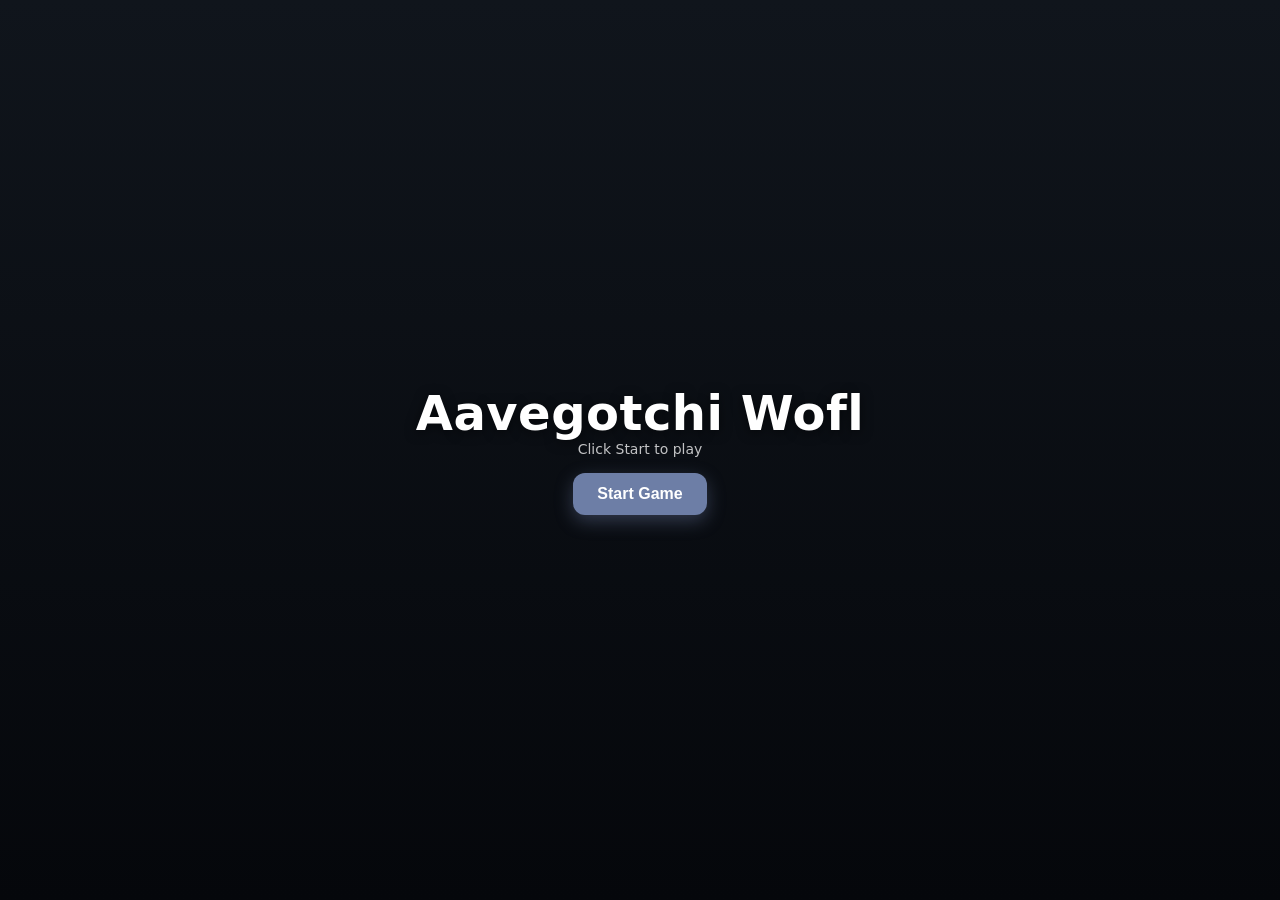
==== index.html @ 15521674 "Project split into files and organized" ====
<!DOCTYPE html>
<html lang="en">
<head>
  <meta charset="utf-8" />
  <meta name="viewport" content="width=device-width, initial-scale=1" />
  <title>Aavegotchi Wofl — Repaired Main Build</title>
  <link rel="stylesheet" href="css/styles.css" />
</head>
<body>
  <div id="fade"></div>
  <div id="menu">
    <div id="menuHeader">
      <div id="menuTitle">Aavegotchi Wofl</div>
      <div id="menuSub">Click Start to play</div>
    </div>
    <button id="startBtn">Start Game</button>
  </div>

  <div id="levelmap">
    <div id="levelWrap">
      <div id="missionTitleBox">
        <div id="missionTitle">Start Mission 1</div>
        <div id="missionSub">get ready to free some prisoners.</div>
      </div>
      <div class="cell bg5"><span>5</span></div>
      <div class="cell bg4"><span>4</span></div>
      <div class="cell bg3"><span>1</span></div>
      <div class="cell bg6"><span>6</span></div>
      <div class="cell bg2"><span>3</span></div>
      <div class="cell bg1"><span>2</span></div>
      <svg id="levelArrows" viewBox="0 0 100 100" preserveAspectRatio="none">
        <defs>
          <marker id="arrowHead" markerWidth="26" markerHeight="26" refX="0" refY="13" orient="auto" markerUnits="userSpaceOnUse" overflow="visible">
            <path d="M0,0 L26,13 L0,26 Z" fill="context-stroke" />
          </marker>
        </defs>
        <line id="entry" class="arrow blink-arrow" marker-end="url(#arrowHead)" />
        <line id="a12" class="arrow" marker-end="url(#arrowHead)" />
        <line id="a23" class="arrow" marker-end="url(#arrowHead)" />
        <line id="a34" class="arrow" marker-end="url(#arrowHead)" />
        <line id="a45" class="arrow" marker-end="url(#arrowHead)" />
        <line id="a56" class="arrow" marker-end="url(#arrowHead)" />
      </svg>
    </div>
  </div>

  <div class="legend">Layer Markings ON — press L / B / N / H</div>
  <div class="hud" id="enemyHud">ENEMIES: 10</div>
  <canvas id="game"></canvas>

  <script type="module" src="js/app.js"></script>
</body>
</html>
---- css/styles.css ----
html, body {
  margin: 0;
  height: 100%;
  background: #bfe7ff;
  overflow: hidden;
}

canvas {
  display: block;
  width: 100%;
  height: 100%;
  image-rendering: pixelated;
  cursor: none;
}

#fade {
  position: fixed;
  inset: 0;
  background: #000;
  opacity: 0;
  pointer-events: none;
  transition: opacity .6s ease;
  z-index: 30;
}

#menu, #levelmap {
  user-select: none;
  font-family: system-ui, -apple-system, Segoe UI, Roboto, Arial;
  color: #fff;
}

#menu {
  position: fixed;
  inset: 0;
  display: flex;
  flex-direction: column;
  align-items: center;
  justify-content: center;
  gap: 16px;
  background: linear-gradient(180deg, #10151c, #05070b);
  z-index: 20;
  opacity: 1;
  transition: opacity .6s;
}

#menuHeader {
  text-align: center;
}

#menuTitle {
  font-size: 48px;
  font-weight: 900;
  letter-spacing: .5px;
  text-shadow: 0 2px 12px rgba(0, 0, 0, .55);
}

#menuSub {
  opacity: .75;
  font-size: 14px;
}

#startBtn {
  padding: 12px 24px;
  font-size: 16px;
  font-weight: 700;
  border-radius: 12px;
  border: 0;
  background: #6d7ea6;
  color: #fff;
  box-shadow: 0 6px 18px rgba(109, 126, 166, .4);
  cursor: pointer;
}

#levelmap {
  position: fixed;
  inset: 0;
  display: none;
  align-items: flex-end;
  justify-content: center;
  padding-bottom: min(10vh, 80px);
  background: rgba(5, 7, 10, .96);
  z-index: 10;
  opacity: 0;
  transition: opacity .6s;
}

#levelWrap {
  width: min(84vw, 1000px);
  height: min(66vh, 560px);
  position: relative;
  display: grid;
  grid-template-columns: repeat(3, 1fr);
  grid-template-rows: repeat(2, 1fr);
  gap: 18px;
  padding: 18px;
  background: linear-gradient(180deg, #0f141c, #080b11);
  border-radius: 16px;
  box-shadow: 0 12px 40px rgba(0, 0, 0, .6);
}

.cell {
  border-radius: 12px;
  position: relative;
  overflow: hidden;
}

.cell span {
  position: absolute;
  left: 10px;
  top: 8px;
  opacity: .75;
  font-weight: 800;
}

.bg1 { background: linear-gradient(135deg, #263447, #3c506b); }
.bg2 { background: linear-gradient(135deg, #2c3c2f, #456a4c); }
.bg3 { background: linear-gradient(135deg, #4b2f2f, #7a4545); }
.bg4 { background: linear-gradient(135deg, #3b2f4b, #634c7a); }
.bg5 { background: linear-gradient(135deg, #2f474b, #4c787a); }
.bg6 { background: linear-gradient(135deg, #4b472f, #7a7145); }

#missionTitleBox {
  position: absolute;
  top: -70px;
  left: 0;
  right: 0;
  text-align: center;
  pointer-events: none;
}

#missionTitle {
  font-weight: 900;
  font-size: 28px;
  color: #ffd400;
  letter-spacing: .5px;
  text-shadow: 0 2px 12px rgba(0, 0, 0, .45);
}

#missionSub {
  margin-top: 6px;
  font-weight: 600;
  font-size: 15px;
  color: #dbe6ff;
  opacity: .9;
}

svg#levelArrows {
  position: absolute;
  inset: 0;
  pointer-events: none;
  overflow: visible;
}

@keyframes blinkStroke {
  0%, 45% { stroke: #FFD400; }
  50%, 100% { stroke: #FF4040; }
}

.blink-arrow {
  animation: blinkStroke .16s steps(1, end) infinite;
}

.arrow {
  stroke: #FFD400;
  stroke-width: 16;
  stroke-linecap: butt;
  stroke-linejoin: round;
}

.legend {
  position: fixed;
  right: 10px;
  top: 10px;
  color: #fff;
  font: 12px system-ui, -apple-system, Segoe UI, Roboto, Arial;
  opacity: .85;
  z-index: 5;
}

.hud {
  position: fixed;
  left: 10px;
  bottom: 32px;
  color: #fff;
  font: 16px system-ui, -apple-system, Segoe UI, Roboto, Arial;
  z-index: 5;
}
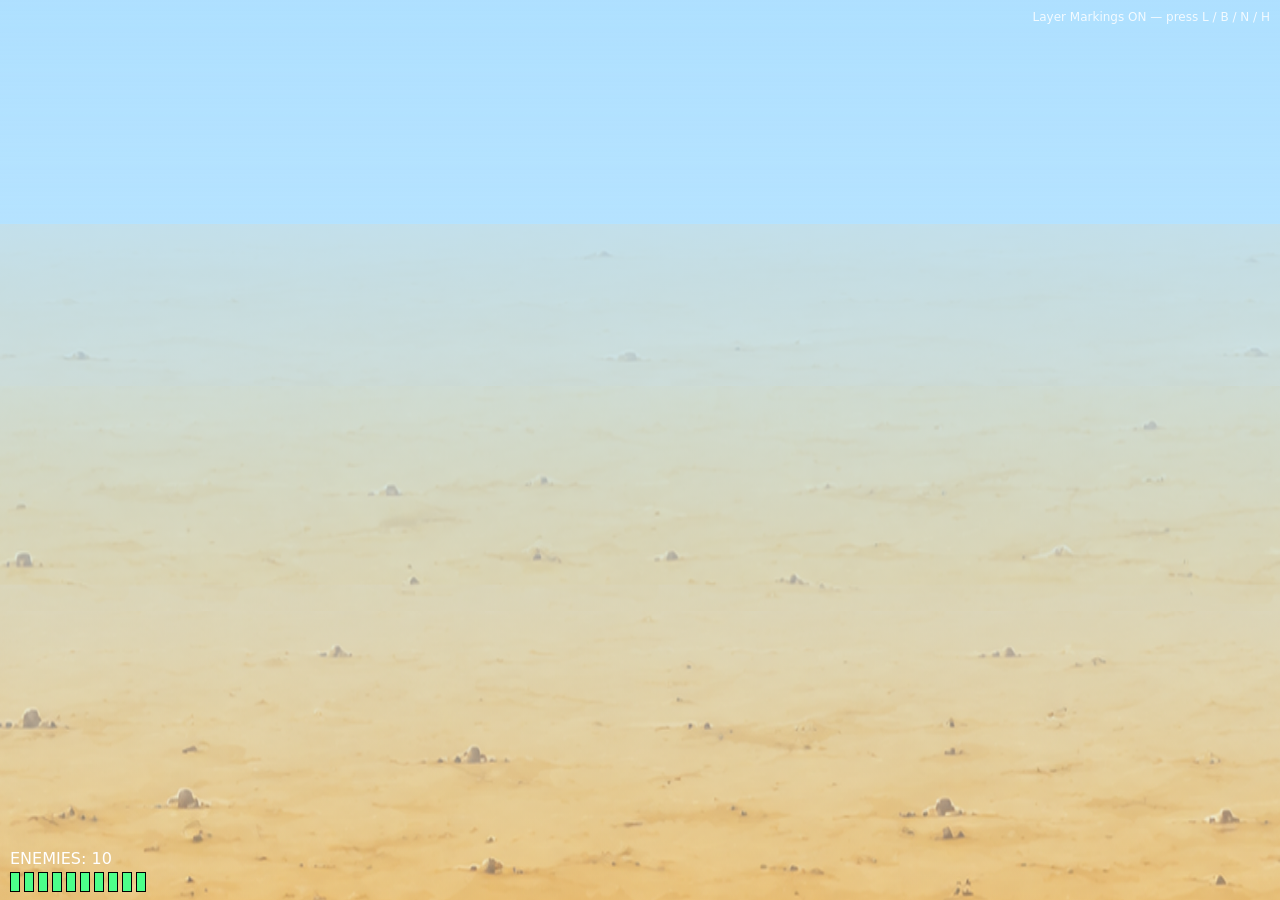
==== commit f7caa7cf: "Polish combat animations and flying-dragon pacing. Hold the hit pose through death, speed dragon att" ====
--- a/index.html
+++ b/index.html
@@ -14,6 +14,9 @@
       <div id="menuSub">Click Start to play</div>
     </div>
     <button id="startBtn">Start Game</button>
+    <p style="margin:14px 0 0;font-size:13px;opacity:.75">
+      <a href="assets/gotchis/lab/index.html" style="color:inherit">Sprite Lab</a>
+    </p>
   </div>
 
   <div id="levelmap">
--- a/css/styles.css
+++ b/css/styles.css
@@ -6,6 +6,8 @@
 }
 
 canvas {
+  position: relative;
+  z-index: 0;
   display: block;
   width: 100%;
   height: 100%;
@@ -79,7 +81,8 @@
   justify-content: center;
   padding-bottom: min(10vh, 80px);
   background: rgba(5, 7, 10, .96);
-  z-index: 10;
+  /* Above canvas and fade so the map is actually visible */
+  z-index: 40;
   opacity: 0;
   transition: opacity .6s;
 }
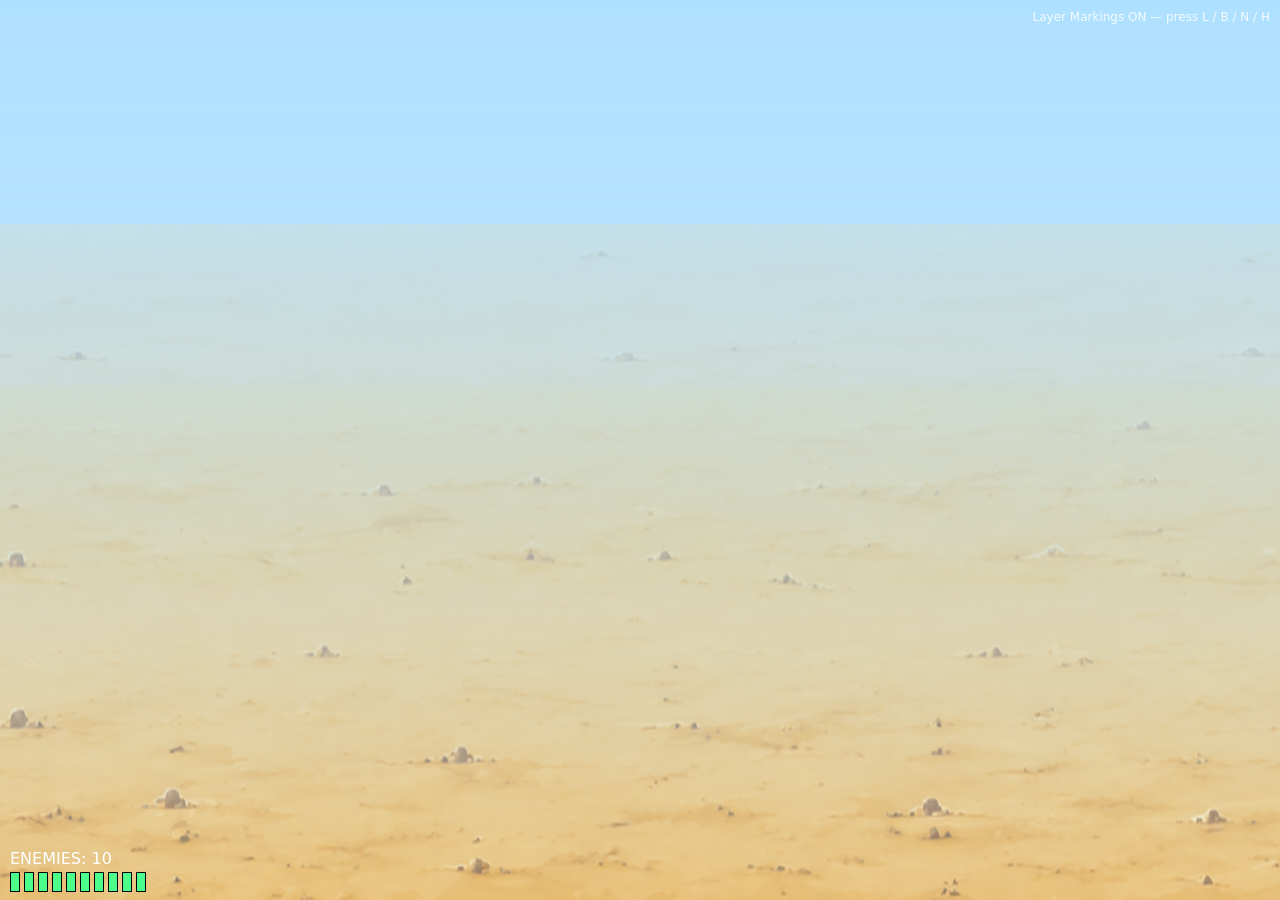
==== commit eda6d57a: "Add combat SFX and dragon idle windup around attacks. Give the flier two idle loops before and after" ====
--- a/index.html
+++ b/index.html
@@ -51,6 +51,6 @@
   <div class="hud" id="enemyHud">ENEMIES: 10</div>
   <canvas id="game"></canvas>
 
-  <script type="module" src="js/app.js"></script>
+  <script type="module" src="js/app.js?v=sfx9"></script>
 </body>
 </html>
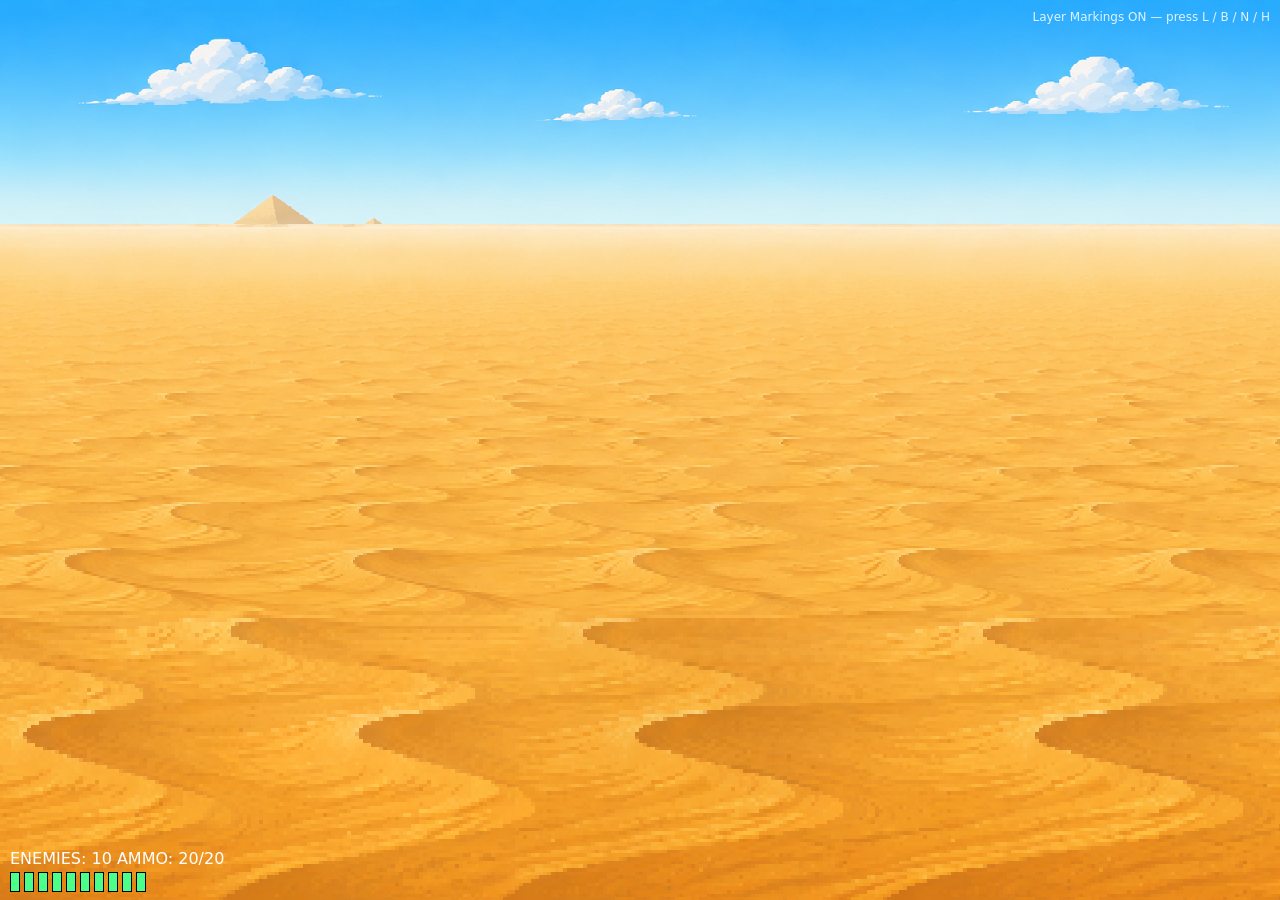
==== commit 9e24fa39: "Add desert props and finish dragon HP death, reload, and kill counting. Co-authored-by: Cursor <curs" ====
--- a/index.html
+++ b/index.html
@@ -51,6 +51,6 @@
   <div class="hud" id="enemyHud">ENEMIES: 10</div>
   <canvas id="game"></canvas>
 
-  <script type="module" src="js/app.js?v=sfx9"></script>
+  <script type="module" src="js/app.js?v=sfx40"></script>
 </body>
 </html>
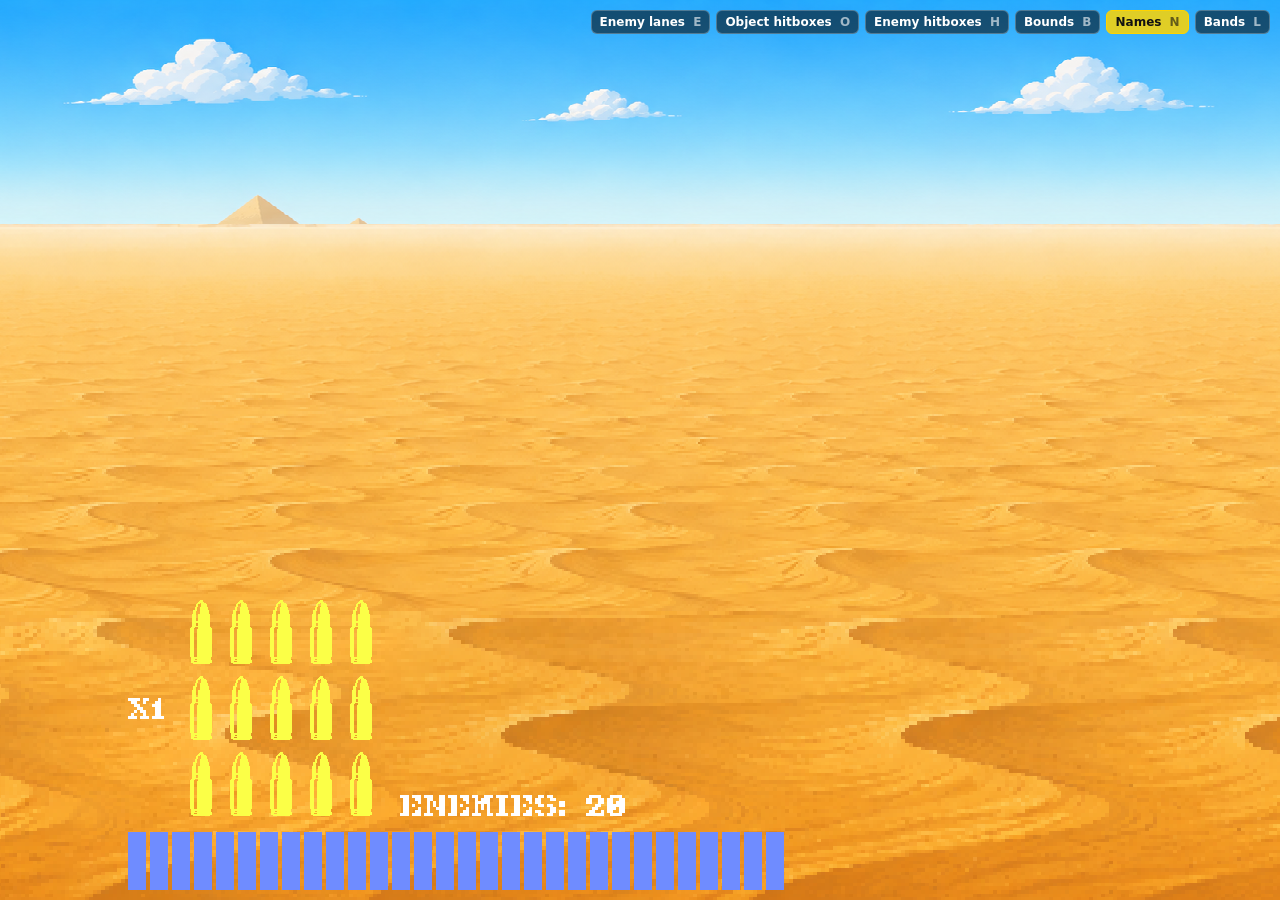
==== commit f6697f95: "Add destructible cacti, debug overlays, and a pixel-font HUD with ammo racks and health bar. Cacti t" ====
--- a/index.html
+++ b/index.html
@@ -4,7 +4,7 @@
   <meta charset="utf-8" />
   <meta name="viewport" content="width=device-width, initial-scale=1" />
   <title>Aavegotchi Wofl — Repaired Main Build</title>
-  <link rel="stylesheet" href="css/styles.css" />
+  <link rel="stylesheet" href="css/styles.css?v=3" />
 </head>
 <body>
   <div id="fade"></div>
@@ -47,10 +47,17 @@
     </div>
   </div>
 
-  <div class="legend">Layer Markings ON — press L / B / N / H</div>
-  <div class="hud" id="enemyHud">ENEMIES: 10</div>
+  <div id="debugBar">
+    <button data-toggle="showLanes">Enemy lanes <kbd>E</kbd></button>
+    <button data-toggle="showPropHitboxes">Object hitboxes <kbd>O</kbd></button>
+    <button data-toggle="showHitboxes">Enemy hitboxes <kbd>H</kbd></button>
+    <button data-toggle="showBoundingBoxes">Bounds <kbd>B</kbd></button>
+    <button data-toggle="showNames">Names <kbd>N</kbd></button>
+    <button data-toggle="showLabels">Bands <kbd>L</kbd></button>
+  </div>
+  <div class="hud" id="enemyHud">ENEMIES: 20</div>
   <canvas id="game"></canvas>
 
-  <script type="module" src="js/app.js?v=sfx40"></script>
+  <script type="module" src="js/app.js?v=sfx170"></script>
 </body>
 </html>
--- a/css/styles.css
+++ b/css/styles.css
@@ -170,17 +170,43 @@
   stroke-linejoin: round;
 }
 
-.legend {
+#debugBar {
   position: fixed;
   right: 10px;
   top: 10px;
-  color: #fff;
-  font: 12px system-ui, -apple-system, Segoe UI, Roboto, Arial;
-  opacity: .85;
+  display: flex;
+  flex-wrap: wrap;
+  justify-content: flex-end;
+  gap: 6px;
+  max-width: 60vw;
   z-index: 5;
 }
 
+#debugBar button {
+  padding: 4px 8px;
+  font: 600 12px system-ui, -apple-system, Segoe UI, Roboto, Arial;
+  color: #fff;
+  background: rgba(0, 0, 0, .55);
+  border: 1px solid rgba(255, 255, 255, .25);
+  border-radius: 6px;
+  cursor: pointer;
+}
+
+#debugBar button.on {
+  background: rgba(255, 212, 0, .85);
+  color: #111;
+  border-color: #ffd400;
+}
+
+#debugBar kbd {
+  margin-left: 4px;
+  font: inherit;
+  opacity: .6;
+}
+
+/* Text is drawn on the canvas with the pixel font (render.js drawHudCaption). */
 .hud {
+  display: none;
   position: fixed;
   left: 10px;
   bottom: 32px;
